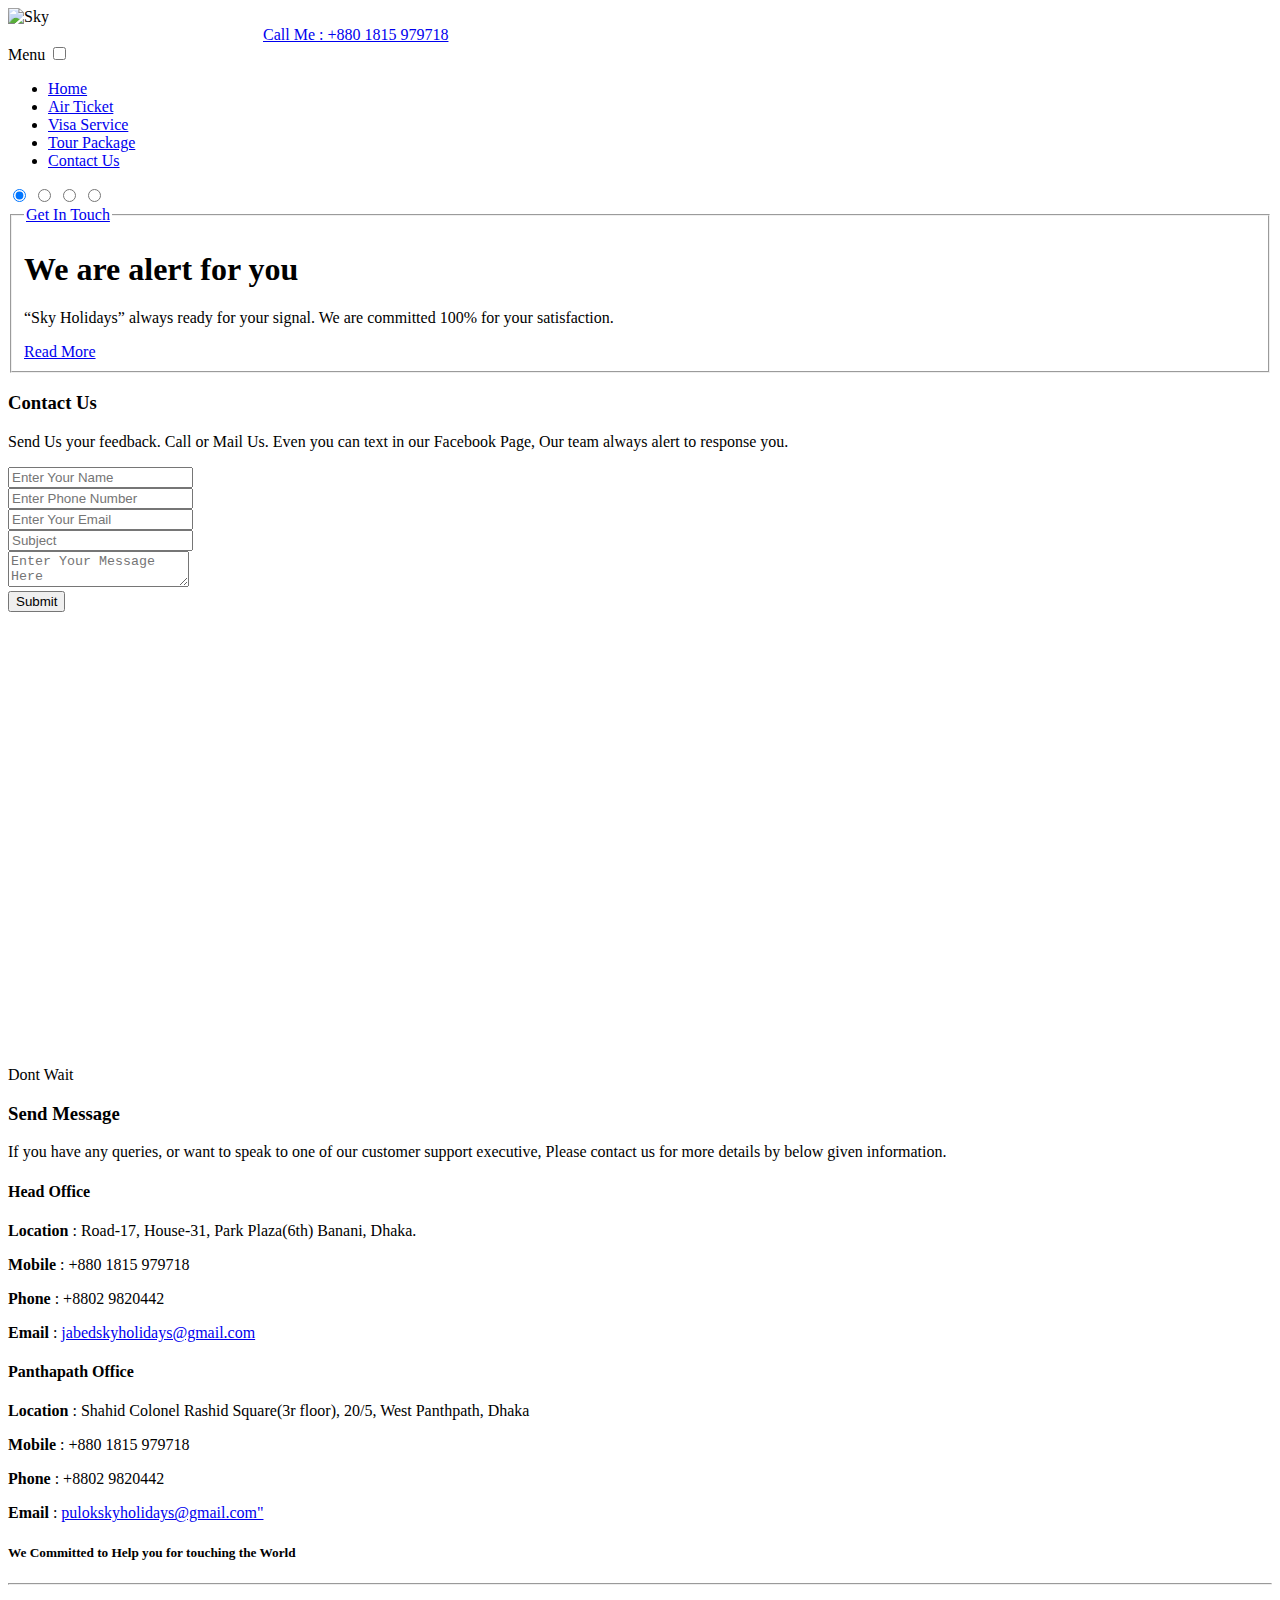
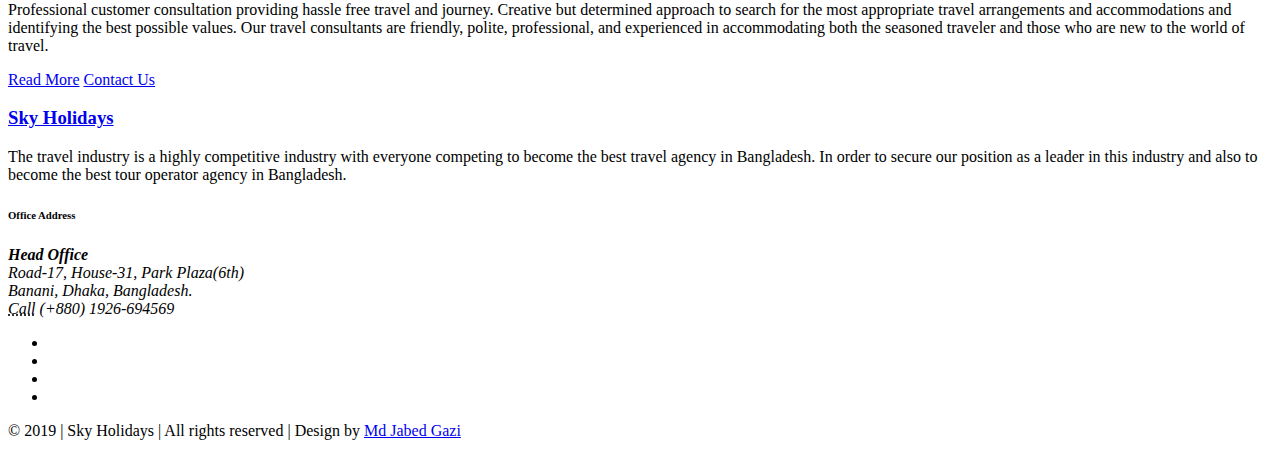
==== contact.html @ 0deb7c20 "Add files via upload" ====
<!DOCTYPE html>
<html lang="zxx">

<head>
	<title>Sky Holidays</title>
	<!-- Meta tag Keywords -->
	<meta name="viewport" content="width=device-width, initial-scale=1">
	<meta charset="UTF-8" />
	<meta name="keywords"
		content="Natural Responsive web template, Bootstrap Web Templates, Flat Web Templates, Android Compatible web template, Smartphone Compatible web template, free webdesigns for Nokia, Samsung, LG, SonyEricsson, Motorola web design" />
	<script>
		addEventListener("load", function () {
			setTimeout(hideURLbar, 0);
		}, false);

		function hideURLbar() {
			window.scrollTo(0, 1);
		}
	</script>
	<!--// Meta tag Keywords -->

	<!-- Custom-Files -->
	<link rel="stylesheet" href="css/bootstrap.css">
	<!-- Bootstrap-CSS -->
	<link rel="stylesheet" href="css/style.css" type="text/css" media="all" />
	<!-- Style-CSS -->
	<link href="css/font-awesome.min.css" rel="stylesheet">
	<!-- Font-Awesome-Icons-CSS -->
	<!-- //Custom-Files -->

	<!-- Web-Fonts -->
	<link
		href="//fonts.googleapis.com/css?family=Source+Sans+Pro:200,200i,300,300i,400,400i,600,600i,700,700i,900,900i&amp;subset=cyrillic,cyrillic-ext,greek,greek-ext,latin-ext,vietnamese"
		rel="stylesheet">
	<link href="//fonts.googleapis.com/css?family=Tangerine:400,700" rel="stylesheet">
	<!-- //Web-Fonts -->
</head>

<body>

<header class="header-area">

        <!-- ***** Top Header Area ***** -->
        <div class="top-header-area">
            <div class="container">
                <div class="row">
                    <div class="col-6">
                        <div class="top-header-content d-flex align-items-center justify-content-between">
                           <img src="images/Sky_LOGO_2.png" alt="Sky"></a>
                           
                        </div>
                    </div>
					
					<div class="col-6">
                        <div class="top-header-content d-flex align-items-center justify-content-between" style="margin-left: 255px;padding-right: -108px;">
                            <!-- Top Header Content -->
                            <div class="top-header-meta">
                                <a href="#" data-toggle="tooltip" data-placement="bottom" title="mdjabedgazi786@gmail.com"><i class="fa fa-envelope-o" aria-hidden="true"></i> <span class="uporerline">Call Me : +880 1815 979718 </span></a>
								
                            </div>

                           
                        </div>
                    </div>
	
                </div>
            </div>
        </div>

    </header>

	<!-- home -->
	<div id="home">
		<!-- banner -->
		<div class="banner_w3lspvt">
			<!-- nav -->
			<div class="nav_w3ls pt-4 pb-3 text-center">
				<nav>
					<label for="drop" class="toggle">Menu</label>
					<input type="checkbox" id="drop" />
					<ul class="menu">
						<li><a href="index.html">Home</a></li>
						<li><a href="about.html">Air Ticket</a></li>
						<li><a href="#services">Visa Service</a></li>
						<li><a href="#gallery">Tour Package</a></li>
						<li><a href="contact.html">Contact Us</a></li>
					</ul>
				</nav>
			</div>
			<!-- //nav -->
			<!-- banner slider -->
			<div id="homepage-slider" class="st-slider">
				<input type="radio" class="cs_anchor radio" name="slider" id="play1" checked="" />
				<input type="radio" class="cs_anchor radio" name="slider" id="slide1" />
				<input type="radio" class="cs_anchor radio" name="slider" id="slide2" />
				<input type="radio" class="cs_anchor radio" name="slider" id="slide3" />
				<div class="images">
					<div class="images-inner">
						<div class="image-slide">
							<div class="banner-w3ls-11">

							</div>
						</div>
						<div class="image-slide">
							<div class="banner-w3ls-22">

							</div>
						</div>
						<div class="image-slide">
							<div class="banner-w3ls-33">

							</div>
						</div>
					</div>
				</div>
				<div class="labels">
					<div class="fake-radio">
						<label for="slide1" class="radio-btn"></label>
						<label for="slide2" class="radio-btn"></label>
						<label for="slide3" class="radio-btn"></label>
					</div>
				</div>
				<!-- banner-text -->
				<div class="banner-text">
					<fieldset>
						<legend>
							<a href="index.html" class="logo">Get In Touch</a>
						</legend>
						<div class="banner-sub-txt">
							<h1 class="banner-txt">We are alert for you</h1>
							<p class="banner-txt1">“Sky Holidays” always ready for your signal. We are committed 100% for your satisfaction.</p>
							<a href="about.html" class="btn button-style mt-5">Read More</a>
						</div>
					</fieldset>
				</div>
				<!-- //banner-text -->
			</div>
			<!-- //banner slider -->
		</div>
		<!-- //banner -->
	</div>
	<!-- //home -->



	<!-- contact -->
	<section class="contact py-5" id="contact">
		<div class="container py-md-5">
			<h3 class="tittle text-center">Contact Us</h3>
			<p class="sub-tittle text-center mt-3 mb-sm-5 mb-4">Send Us your feedback. Call or Mail Us. Even you can text in our Facebook Page, Our team always alert to response you.</p>
			<div class="row mt-4">
				<div class="col-lg-8 mb-5">
					<form action="#" method="post">
						<div class="row main-w3layouts-sectns">
							<div class="col-md-6 w3-btm-spc form-text1">
								<input type="text" name="Name" placeholder="Enter Your Name" required="">
							</div>
							<div class="col-md-6 w3-btm-spc form-text2">
								<input type="text" name="Phone no" placeholder="Enter Phone Number" required="">
							</div>
						</div>
						<div class="row main-w3layouts-sectns">
							<div class="col-md-6 w3-btm-spc form-text1">
								<input type="email" name="email" placeholder="Enter Your Email" required="">
							</div>
							<div class="col-md-6 w3-btm-spc form-text2">
								<input type="text" name="subject" placeholder="Subject" required="">
							</div>
						</div>
						<div class="main-w3layouts-sectns ">
							<div class="w3-btm-spc form-text2 p-0">
								<textarea placeholder="Enter Your Message Here" name="message"></textarea>
							</div>
						</div>
						<button type="submit" class="btn mt-3">Submit</button>
					</form>
				</div>
				<div class="col-lg-4 mb-5">
					<iframe src="https://www.google.com/maps/embed?pb=!1m14!1m8!1m3!1d14602.848401114623!2d90.4049393!3d23.7932643!3m2!1i1024!2i768!4f13.1!3m3!1m2!1s0x0%3A0x61e88a7cd216673c!2sSky%20Holidays!5e0!3m2!1sen!2sbd!4v1571980603530!5m2!1sen!2sbd" width="600" height="450" frameborder="0" style="border:0;" allowfullscreen=""></iframe>
				</div>
			</div>
			<div class="row mt-4">
				<div class="col-lg-3 contact-left">
					<span>Dont Wait</span>
					<h3 class="heading mb-lg-5 mb-4">Send Message</h3>
				</div>
				<div class="col-lg-9 contact-text-bot">
					<p>If you have any queries, or want to speak to one of our customer support
						executive, Please contact us for more details by below given information.</p>
					<div class="row mt-4">
						<div class="contact-info col-md-6 pr-md-5">
							<h4 class="mb-3">Head Office</h4>
							<div class="footer-style-w3ls">
								<p><strong>Location</strong> : Road-17, House-31, Park Plaza(6th) Banani, Dhaka.
								</p>
							</div>
							<div class="footer-style-w3ls">
								<p><strong>Mobile</strong> : +880 1815 979718</p>
							</div>
							<div class="footer-style-w3ls">
								<p><strong>Phone</strong> : +8802 9820442</p>
							</div>
							<div class="footer-style-w3ls">
								<p><strong>Email</strong> : <a href="jabedskyholidays@gmail.com">jabedskyholidays@gmail.com</a></p>
							</div>
						</div>
						<div class="contact-info col-md-6 pr-md-5 mt-md-0 mt-4">
							<h4 class="mb-3">Panthapath Office</h4>
							<div class="footer-style-w3ls">
								<p><strong>Location</strong> : Shahid Colonel Rashid Square(3r floor), 20/5, West Panthpath, Dhaka</p>
							</div>
							<div class="footer-style-w3ls">
								<p><strong>Mobile</strong> : +880 1815 979718</p>
							</div>
							<div class="footer-style-w3ls">
								<p><strong>Phone</strong> : +8802 9820442</p>
							</div>
							<div class="footer-style-w3ls">
								<p><strong>Email</strong> : <a href="pulokskyholidays@gmail.com">pulokskyholidays@gmail.com"</a></p>
							</div>
						</div>
					</div>
				</div>
			</div>
		</div>
	</section>
	<!-- //contact -->

	<!-- middle section -->
	<div class="text py-5 text-center">
		<div class="container py-xl-5 py-lg-3">
			<div class="row py-4">
				<div class="col-md-12">
					<h5 class="text-wh text-capitalize font-weight-bold let mb-4">We Committed to Help you for touching the World</h5><hr/>
					<p>Professional customer consultation providing hassle free travel and journey. Creative but determined approach to search for the most appropriate travel arrangements and accommodations and identifying the best possible values. Our travel consultants are friendly, polite, professional, and experienced in accommodating both the seasoned traveler and those who are new to the world of travel. </p>
					<div class="text-center mt-sm-5 mt-4">
						<a href="about.html" class="mr-2 work btn">Read More</a>
						<a href="contact.html" class="work btn">Contact Us</a>
					</div>
				</div>
			</div>
		</div>
	</div>
	<!-- //middle section -->

	<!-- footer -->
	<footer class="footer-sec-w3layouts py-5 ">
		<div class="container py-xl-5 py-lg-3">
			<div class="row pb-3">
				<div class="col-xl-5 col-md-6 footer-left-info text-left">
					<div class="logo-footer">
						<h3>
							<a href="index.html">Sky Holidays</a>
						</h3>
					</div>
					<p class="mt-lg-5 mt-4 text-justify">The travel industry is a highly competitive industry with everyone competing to become the best travel agency in Bangladesh. In order to secure our position as a leader in this industry and also to become the best tour operator agency in Bangladesh.
					</p>
				</div>
				<div class="col-md-6 footer-right-info text-right offset-xl-1 mt-md-0 mt-5">
					<h6>Office Address</h6>
					<address class="ad-info mt-lg-5 mt-4">
						<strong>Head Office</strong>
						<br> Road-17, House-31, Park Plaza(6th)
						<br> Banani, Dhaka, Bangladesh.
						<br>
						<abbr title="Phone">Call</abbr> (+880) 1926-694569
					</address>
				</div>
			</div>
			<!-- social icons -->
			<div class="social-icons-footer social-w3pvt-footer border-top text-center pt-md-5 pt-4 mt-md-5 mt-4">
				<ul class="list-unstyled">
					<li>
						<a href="#">
							<span class="fa fa-facebook"></span>
						</a>
					</li>
					<li>
						<a href="#">
							<span class="fa fa-twitter"></span>
						</a>
					</li>
					<li>
						<a href="#">
							<span class="fa fa-dribbble"></span>
						</a>
					</li>
					<li>
						<a href="#">
							<span class="fa fa-instagram"></span>
						</a>
					</li>
				</ul>
			</div>
			<!-- //social icons -->
		</div>
	</footer>
	<!-- //footer -->
	<!-- copyright -->
	<div class="cpy-right text-center py-3">
		<p>© 2019 | Sky Holidays | All rights reserved | Design by
			<a href="https://www.facebook.com/blackboyxabed"> Md Jabed Gazi</a>
		</p>
	</div>
	<!-- //copyright -->
	<!-- move top icon -->
	<a href="#home" class="move-top text-center">
		<span class="fa fa-chevron-circle-up" aria-hidden="true"></span>
	</a>
	<!-- //move top icon -->


</body>

</html>
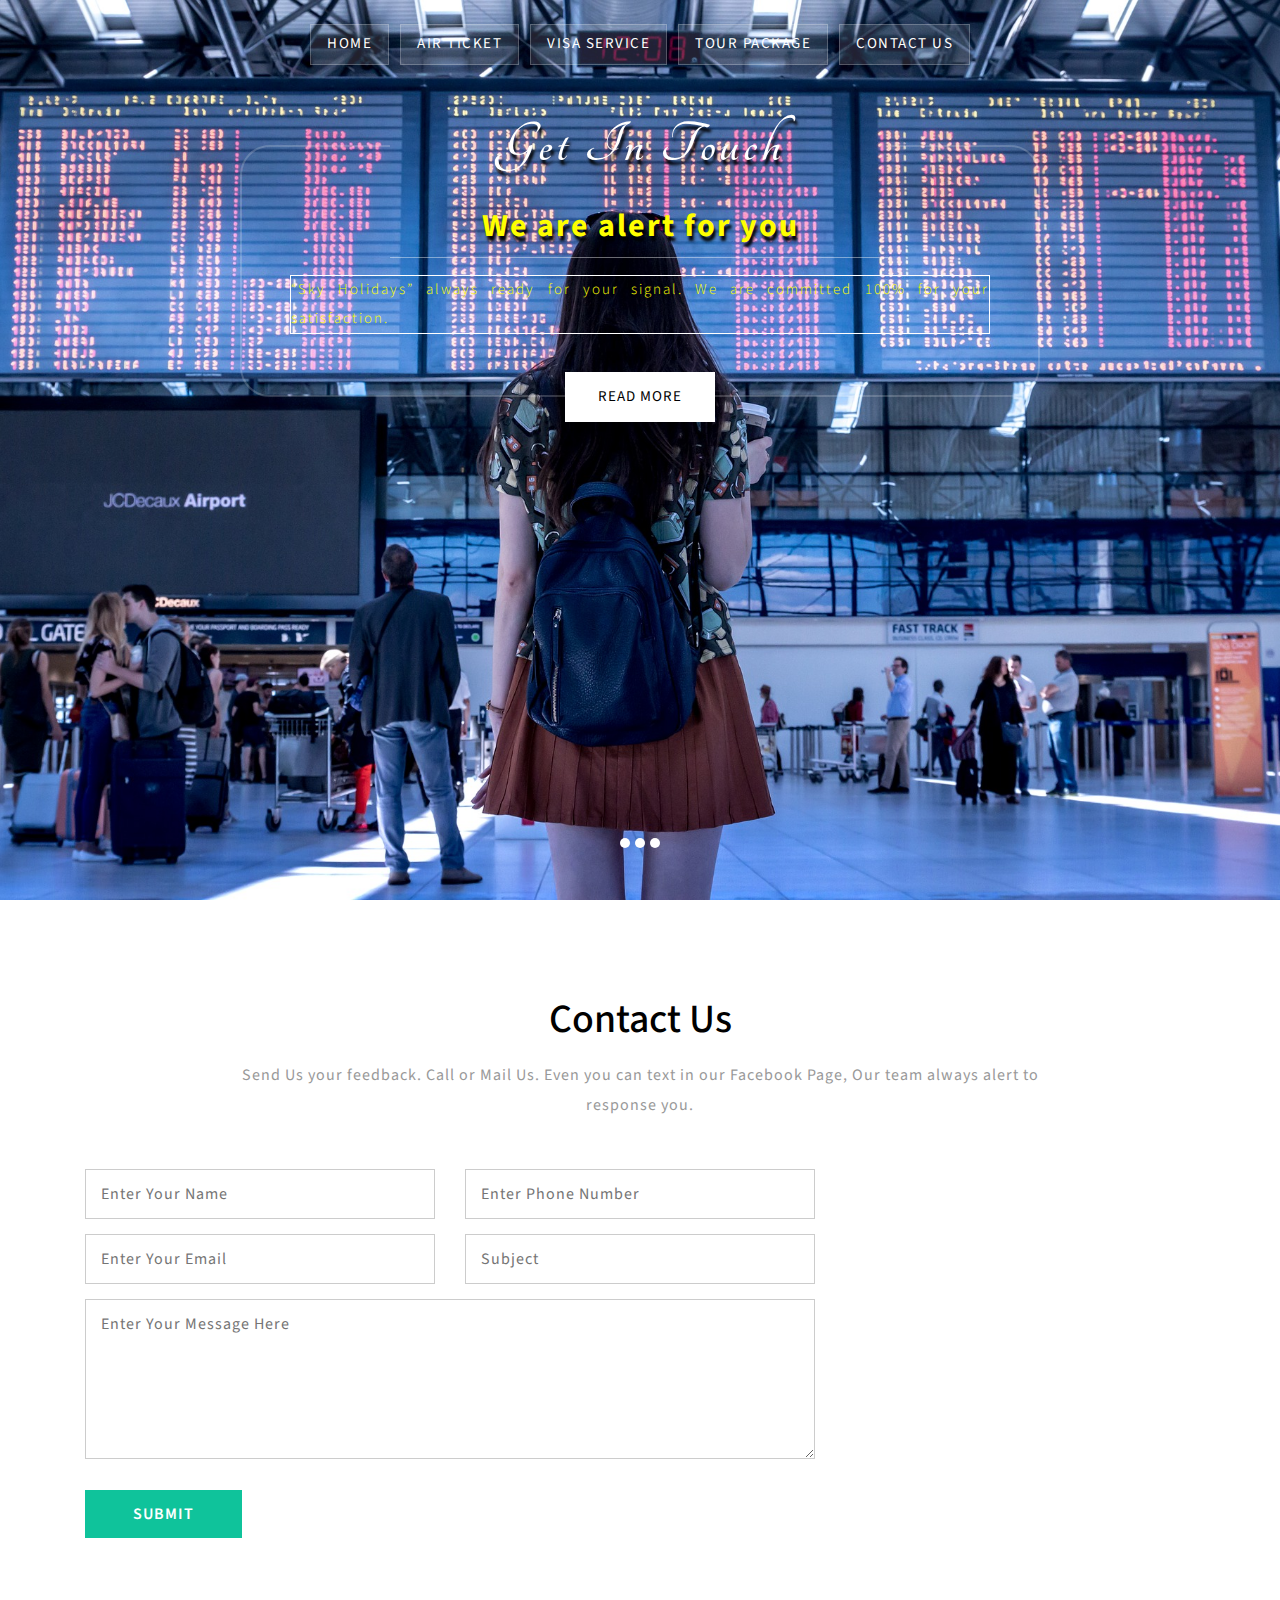
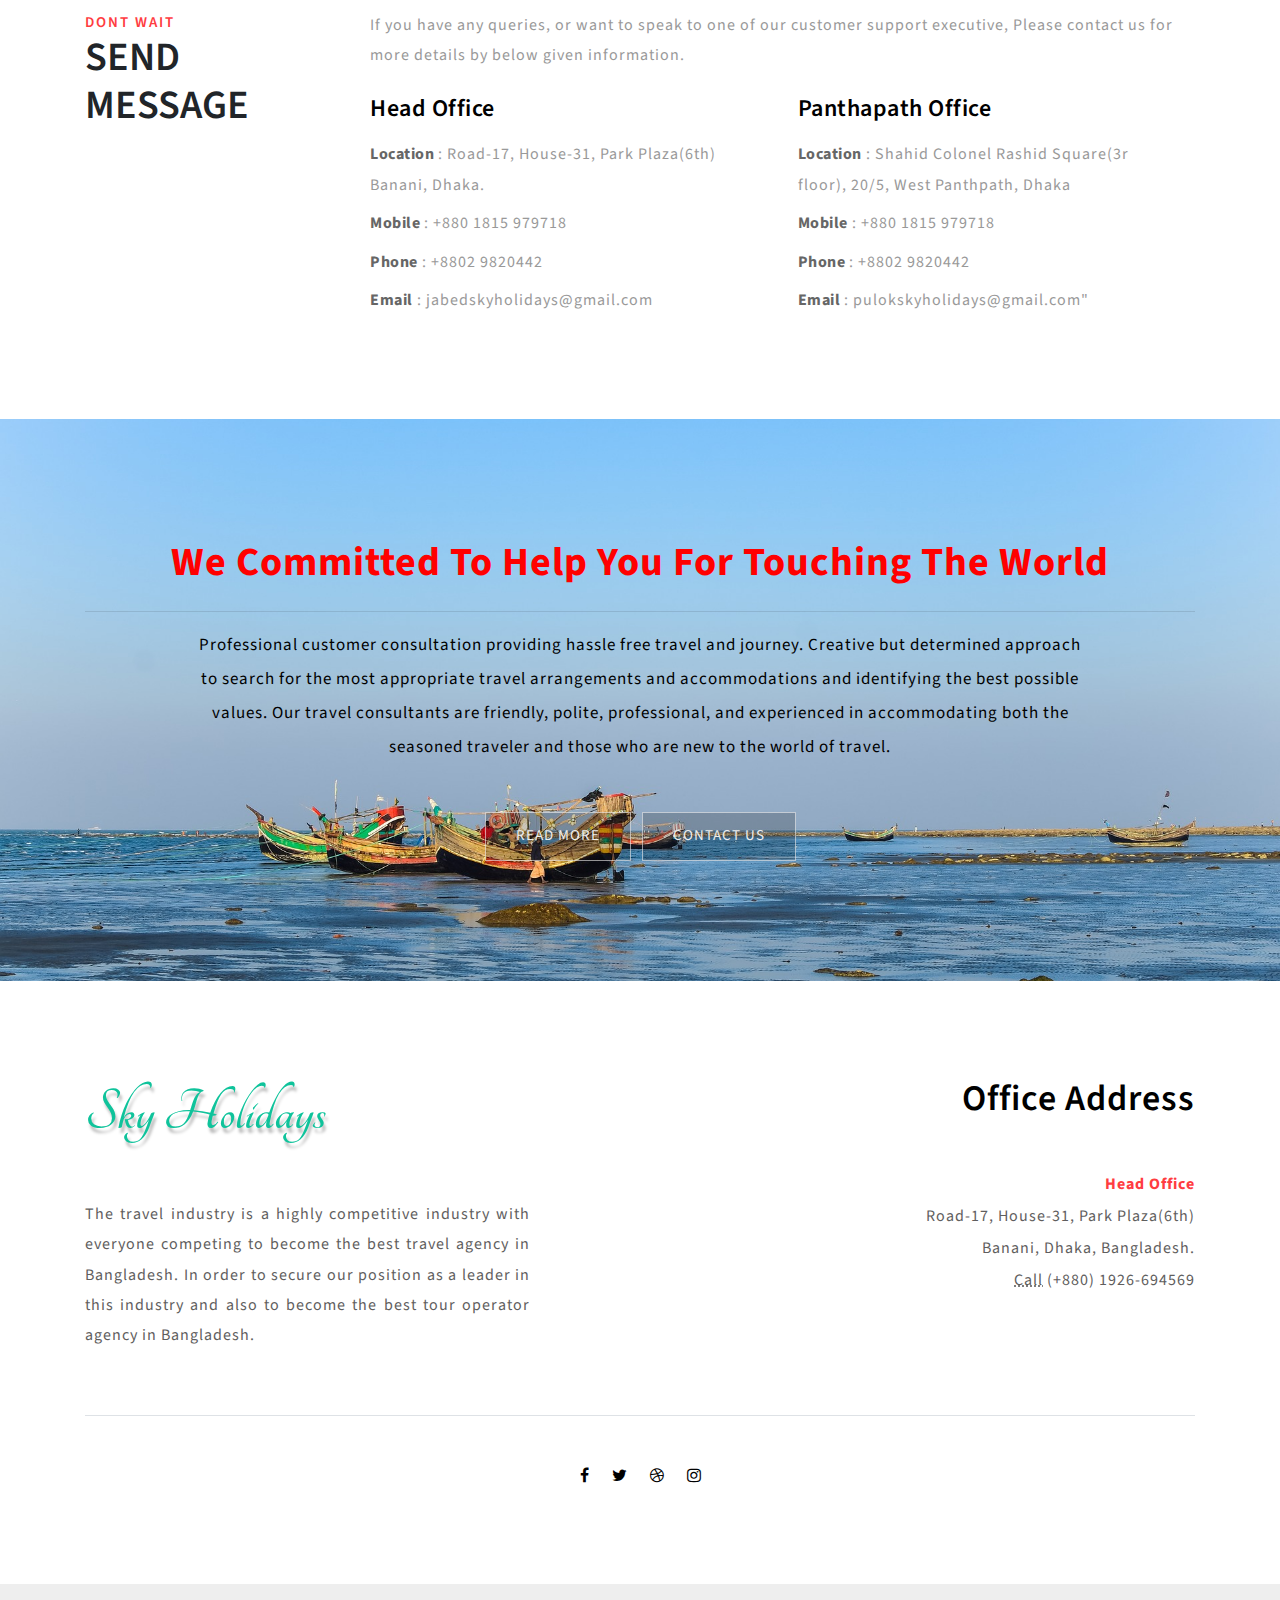
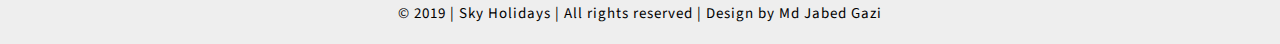
==== commit 785dae64: "Add files via upload" ====
--- a/contact.html
+++ b/contact.html
@@ -38,36 +38,7 @@
 
 <body>
 
-<header class="header-area">
-
-        <!-- ***** Top Header Area ***** -->
-        <div class="top-header-area">
-            <div class="container">
-                <div class="row">
-                    <div class="col-6">
-                        <div class="top-header-content d-flex align-items-center justify-content-between">
-                           <img src="images/Sky_LOGO_2.png" alt="Sky"></a>
-                           
-                        </div>
-                    </div>
-					
-					<div class="col-6">
-                        <div class="top-header-content d-flex align-items-center justify-content-between" style="margin-left: 255px;padding-right: -108px;">
-                            <!-- Top Header Content -->
-                            <div class="top-header-meta">
-                                <a href="#" data-toggle="tooltip" data-placement="bottom" title="mdjabedgazi786@gmail.com"><i class="fa fa-envelope-o" aria-hidden="true"></i> <span class="uporerline">Call Me : +880 1815 979718 </span></a>
-								
-                            </div>
-
-                           
-                        </div>
-                    </div>
-	
-                </div>
-            </div>
-        </div>
-
-    </header>
+
 
 	<!-- home -->
 	<div id="home">
--- a/css/style.css
+++ b/css/style.css
@@ -0,0 +1,1814 @@
+
+/* Reset Code */
+body {
+    padding: 0;
+    margin: 0;
+    background: #FFF;
+    font-family: 'Source Sans Pro', sans-serif;
+}
+
+body a,
+body button,
+.btn {
+    -webkit-transition: 0.5s all;
+    -moz-transition: 0.5s all;
+    -o-transition: 0.5s all;
+    -ms-transition: 0.5s all;
+    transition: 0.5s all;
+    text-decoration: none;
+	
+}
+
+body a:hover,
+body button:hover,
+.btn:hover {
+    opacity: .8;
+    text-decoration: none;
+    -webkit-transition: 0.5s all;
+    -moz-transition: 0.5s all;
+    -o-transition: 0.5s all;
+    -ms-transition: 0.5s all;
+    transition: 0.5s all;
+}
+
+html {
+    scroll-behavior: smooth;
+}
+
+body a:focus,
+a:hover {
+    text-decoration: none;
+}
+
+h1,
+h2,
+h3,
+h4,
+h5,
+h6 {
+    margin: 0;
+    padding: 0;
+}
+
+p {
+    margin: 0;
+    padding: 0;
+    font-size: 16px;
+    letter-spacing: 1px;
+    line-height: 1.9;
+    color: #999;
+    font-family: 'Source Sans Pro', sans-serif;
+}
+
+ul,
+ol {
+    margin: 0;
+    padding: 0;
+}
+
+a:focus,
+a:hover {
+    text-decoration: none;
+    outline: none
+}
+
+/* //Reset Code */
+
+/* colors code */
+.text-bl {
+    color: #343a40;
+}
+
+.text-wh {
+    color: red;
+	
+	
+}
+
+.text-li {
+    color: #f8f9fa;
+}
+
+.let {
+    letter-spacing: 1px;
+}
+
+.tm-clr {
+    color: #bd2130;
+}
+
+.bg-li {
+    background: #f3f3f3;
+}
+
+/* //colors code */
+
+/* bottom-to-top */
+a.move-top {
+    position: fixed;
+    bottom: 12px;
+    right: 2%;
+    background: #fff;
+    width: 35px;
+    height: 35px;
+    -webkit-border-radius: 50%;
+    -moz-border-radius: 50%;
+    -ms-border-radius: 50%;
+    -o-border-radius: 50%;
+    border-radius: 50%;
+}
+
+a.move-top span {
+    color: #000;
+    font-size: 30px;
+    line-height: 35px;
+}
+
+/* //bottom-to-top */
+
+/* navigation */
+/* CSS Document */
+.toggle-2,
+.toggle,
+[id^=drop] {
+    display: none;
+}
+
+/* Giving a background-color to the nav container. */
+nav {
+    margin: 0;
+    padding: 0;
+}
+
+/* Since we'll have the "ul li" "float:left"
+ * we need to add a clear after the container. */
+
+nav:after {
+    content: "";
+    display: table;
+    clear: both;
+}
+
+/* Removing padding, margin and "list-style" from the "ul",
+ * and adding "position:reltive" */
+nav ul {
+    padding: 0;
+    margin: 0;
+    list-style: none;
+    position: relative;
+}
+
+/* Positioning the navigation items inline */
+nav ul li {
+    margin: 0px;
+    display: inline-block;
+}
+
+/* Styling the links */
+nav a {
+    color: #fff;
+    font-size: 15px;
+    letter-spacing: 1.5px;
+    display: inline-block;
+    text-transform: uppercase;
+    border: 1px solid rgba(255, 255, 255, 0.23);
+    padding: 8px 16px;
+    margin: 0 4px;
+    background: rgba(255, 253, 253, 0.13);
+	font-weight: 400;
+}
+
+nav a:hover {
+    color: #fff;
+    opacity: .8;
+}
+
+nav ul li ul li a:hover {
+    color: #000;
+    background: #f8f9fa;
+    -webkit-transition: 0.5s all;
+    -moz-transition: 0.5s all;
+    -o-transition: 0.5s all;
+    -ms-transition: 0.5s all;
+    transition: 0.5s all;
+}
+
+/* Background color change on Hover */
+
+.menu li a.active {
+    opacity: .8;
+	
+}
+
+/* Hide Dropdowns by Default
+ * and giving it a position of absolute */
+nav ul ul {
+    display: none;
+    position: absolute;
+    top: 25px;
+    background: #333;
+    padding: 10px;
+    -webkit-border-radius: 4px;
+    -o-border-radius: 4px;
+    -ms-border-radius: 4px;
+    -moz-border-radius: 4px;
+    border-radius: 4px;
+    z-index: 9;
+    left: 46%;
+    /* has to be the same number as the "line-height" of "nav a" */
+}
+
+/* Display Dropdowns on Hover */
+nav ul li:hover>ul {
+    display: inherit;
+}
+
+/* Fisrt Tier Dropdown */
+nav ul ul li {
+    width: 170px;
+    float: none;
+    display: list-item;
+    position: relative;
+    -webkit-border-radius: 4px;
+    -o-border-radius: 4px;
+    -ms-border-radius: 4px;
+    -moz-border-radius: 4px;
+    border-radius: 4px;
+    -webkit-transition: 0.5s all;
+    -moz-transition: 0.5s all;
+    -o-transition: 0.5s all;
+    -ms-transition: 0.5s all;
+    transition: 0.5s all;
+}
+
+nav ul ul li:nth-child(4) {
+    margin-bottom: 5px;
+}
+
+nav ul ul li a {
+    color: #fff;
+    padding: 4px 10px;
+    display: block;
+    font-size: 12px;
+    margin: 0;
+    margin-bottom: 10px;
+}
+
+/* Second, Third and more Tiers	
+ * We move the 2nd and 3rd etc tier dropdowns to the left
+ * by the amount of the width of the first tier.
+*/
+nav ul ul ul li {
+    position: relative;
+    top: -60px;
+    /* has to be the same number as the "width" of "nav ul ul li" */
+    left: 170px;
+}
+
+
+/* Change ' +' in order to change the Dropdown symbol */
+li>a:only-child:after {
+    content: '';
+}
+
+/* Media Queries
+--------------------------------------------- */
+@media(max-width: 991px) {
+    nav a {
+        font-size: 14px;
+    }
+}
+
+@media all and (max-width : 736px) {
+    nav {
+        margin: 0;
+    }
+
+    /* Hide the navigation menu by default */
+    /* Also hide the  */
+    .toggle+a,
+    .menu {
+        display: none;
+    }
+
+    /* Stylinf the toggle lable */
+    .toggle {
+        display: block;
+        padding: 8px 14px;
+        font-size: 15px;
+        text-decoration: none;
+        border: none;
+        background-color: rgba(255, 253, 253, 0.13);
+        color: #fff;
+        letter-spacing: 1px;
+        cursor: pointer;
+        -webkit-transition: 0.5s all;
+        -moz-transition: 0.5s all;
+        -o-transition: 0.5s all;
+        -ms-transition: 0.5s all;
+        transition: 0.5s all;
+        max-width: 80px;
+        margin: 0 auto;
+        border: 1px solid rgba(255, 255, 255, 0.23);
+    }
+
+    .menu .toggle {
+        float: none;
+        text-align: center;
+        margin: auto;
+        max-width: 120px;
+        padding: 5px;
+        font-weight: normal;
+        font-size: 14px;
+        letter-spacing: 1px;
+        text-transform: uppercase;
+        font-weight: 700;
+    }
+
+    /* Display Dropdown when clicked on Parent Lable */
+    [id^=drop]:checked+ul {
+        display: block;
+        background: rgba(0, 0, 0, 0.85);
+        padding: 15px 0;
+        text-align: center;
+        width: 100%;
+    }
+
+    /* Change menu item's width to 100% */
+    nav ul li {
+        width: 100%;
+    }
+
+    nav ul ul .toggle,
+    nav ul ul a {
+        padding: 0 40px;
+    }
+
+    nav ul ul ul a {
+        padding: 0 80px;
+    }
+
+    nav a:hover,
+    nav ul ul ul a {
+        background-color: transparent;
+    }
+
+    nav ul li ul li .toggle,
+    nav ul ul a,
+    nav ul ul ul a {
+        padding: 14px 20px;
+        color: #FFF;
+        font-size: 17px;
+    }
+
+    /* 
+    nav ul li ul li .toggle,
+    nav ul ul a {
+        background-color: #212121;
+    } */
+
+    /* Hide Dropdowns by Default */
+    nav ul ul {
+        float: none;
+        position: static;
+        color: #fff;
+        /* has to be the same number as the "line-height" of "nav a" */
+    }
+
+    /* Hide menus on hover */
+    nav ul ul li:hover>ul,
+    nav ul li:hover>ul {
+        display: none;
+    }
+
+    /* Fisrt Tier Dropdown */
+    nav ul ul li {
+        display: block;
+        width: 100%;
+        padding: 0;
+    }
+
+    nav ul ul ul li {
+        position: static;
+        /* has to be the same number as the "width" of "nav ul ul li" */
+    }
+
+    nav a {
+        color: #fff;
+        font-size: 14px;
+        padding: 0;
+        background: none;
+        border: none;
+        margin: 8px 0;
+        letter-spacing: 1px;
+    }
+
+    nav ul ul li a {
+        color: #000;
+    }
+
+    nav ul ul li a {
+        font-size: 13px;
+        text-align: center;
+    }
+}
+
+/* //navigation */
+
+/* banner */
+.banner_w3lspvt {
+    position: relative;
+    z-index: 1;
+}
+
+.nav_w3ls {
+    position: absolute;
+    left: 0;
+    right: 0;
+    z-index: 99;
+	
+}
+
+/* banner-text */
+.banner-text {
+    text-align: center;
+    padding: 11vw 0 14vw;
+    max-width: 800px;
+    margin: -40px auto;
+    position: absolute;
+    top: 0;
+    left: 0;
+    right: 0;
+}
+
+fieldset {
+    padding: 1em;
+    border: 2px solid rgba(255, 255, 255, 0.19);
+    -webkit-border-radius: 30px;
+    -moz-border-radius: 30px;
+    -ms-border-radius: 30px;
+    -o-border-radius: 30px;
+    border-radius: 30px;
+    position: relative;
+}
+
+legend {
+    max-width: 500px;
+    margin: 0 auto;
+}
+
+a.logo {
+    color: #fff;
+    letter-spacing: 4px;
+    font-size: 2.5em;
+    text-shadow: 2px 5px 3px rgba(0, 0, 0, 1);
+    font-family: 'Tangerine', cursive;
+    font-weight: bold;
+}
+
+a.logo:hover {
+	color: blue;
+	letter-spacing:6px;
+}
+
+
+.banner-text h1.banner-txt {
+    color: yellow;
+    font-weight: bold;
+    letter-spacing: 2px;
+    font-size: 2em;
+    //text-transform: uppercase;
+    position: relative;
+	text-shadow: 2px 5px 3px rgba(0, 0, 0, 1);
+}
+
+.banner-text h1.banner-txt:after {
+    position: absolute;
+    background: rgba(255, 255, 255, 0.42);
+    content: "";
+    width: 500px;
+    height: 1px;
+    bottom: -13px;
+    left: 0;
+    right: 0;
+    margin: 0 auto;
+}
+
+.banner-text p.banner-txt1 {
+    color: yellow;
+    //text-transform: uppercase;
+    font-size: 15px;
+    letter-spacing: 2px;
+    font-weight: 300;
+    margin: 2em auto 3em;
+    max-width: 700px;
+	border:1px solid #fff;
+	text-align:justify;
+}
+
+a.button-style {
+    padding: 13px 26px;
+    color: #000;
+    letter-spacing: 1px;
+    border-radius: 0px;
+    -webkit-border-radius: 0px;
+    -o-border-radius: 0px;
+    -ms-border-radius: 0px;
+    -moz-border-radius: 0px;
+    border: 1px solid #fff;
+    font-size: 15px;
+    background: #fff;
+    text-transform: uppercase;
+    position: absolute;
+    bottom: -27px;
+    left: 0;
+    right: 0;
+    margin: 0 auto;
+    text-align: center;
+    display: inline-block;
+    max-width: 150px;
+}
+
+/* banner slider */
+.radio {
+    display: none;
+}
+
+.images {
+    overflow: hidden;
+    top: 0;
+    bottom: 0;
+    left: 0;
+    right: 0;
+    width: 100%;
+}
+
+.images-inner {
+    width: 500%;
+    transition: all 800ms cubic-bezier(0.770, 0.000, 0.175, 1.000);
+    transition-timing-function: cubic-bezier(0.770, 0.000, 0.175, 1.000);
+}
+
+.image-slide {
+    width: 20%;
+    float: left;
+}
+
+.image-slide,
+.fake-radio,
+.radio-btn {
+    transition: all 0.5s ease-out;
+}
+
+.fake-radio {
+    text-align: center;
+    position: absolute;
+    bottom: 5%;
+    left: 0;
+    right: 0;
+    z-index: 9;
+}
+
+/* Move slides overflowed container */
+#slide1:checked~.images .images-inner {
+    margin-left: 0;
+}
+
+#slide2:checked~.images .images-inner {
+    margin-left: -100%;
+}
+
+#slide3:checked~.images .images-inner {
+    margin-left: -200%;
+}
+
+/* Color of bullets */
+#slide1:checked~div .fake-radio .radio-btn:nth-child(1),
+#slide2:checked~div .fake-radio .radio-btn:nth-child(2),
+#slide3:checked~div .fake-radio .radio-btn:nth-child(3) {
+    background: #ff3c41;
+}
+
+.radio-btn {
+    width: 10px;
+    height: 10px;
+    -webkit-border-radius: 5px;
+    -o-border-radius: 5px;
+    -ms-border-radius: 5px;
+    -moz-border-radius: 5px;
+    border-radius: 5px;
+    background: #fff;
+    display: inline-block !important;
+    margin: 0 1px;
+    cursor: pointer;
+}
+
+/* Color of bullets - END */
+
+/* Text of slides */
+#slide1:checked~.labels .label:nth-child(1),
+#slide2:checked~.labels .label:nth-child(2),
+#slide3:checked~.labels .label:nth-child(3) {
+    opacity: 1;
+}
+
+.label {
+    opacity: 0;
+    position: absolute;
+}
+
+/* Text of slides - END */
+
+/* Calculate AUTOPLAY for BULLETS */
+@keyframes bullet {
+
+    0%,
+    33.32333333333334% {
+        background: red;
+    }
+
+    33.333333333333336%,
+    100% {
+        background: gray;
+    }
+}
+
+#play1:checked~div .fake-radio .radio-btn:nth-child(1) {
+    animation: bullet 12300ms infinite -1000ms;
+}
+
+#play1:checked~div .fake-radio .radio-btn:nth-child(2) {
+    animation: bullet 12300ms infinite 3100ms;
+}
+
+#play1:checked~div .fake-radio .radio-btn:nth-child(3) {
+    animation: bullet 12300ms infinite 7200ms;
+}
+
+/* Calculate AUTOPLAY for BULLETS - END */
+
+/* Calculate AUTOPLAY for SLIDES */
+@keyframes slide {
+
+    0%,
+    25.203252032520325% {
+        margin-left: 0;
+    }
+
+    33.333333333333336%,
+    58.53658536585366% {
+        margin-left: -100%;
+    }
+
+    66.66666666666667%,
+    91.869918699187% {
+        margin-left: -200%;
+    }
+}
+
+.st-slider>#play1:checked~.images .images-inner {
+    animation: slide 12300ms infinite;
+}
+
+/* Calculate AUTOPLAY for SLIDES - END */
+/* //banner slider */
+
+/* background images for banner */
+.banner-w3ls-1 {
+    background: url(../images/JB0.jpg) no-repeat top;
+    background-size: cover;
+    -webkit-background-size: cover;
+    -moz-background-size: cover;
+    -o-background-size: cover;
+    -ms-background-size: cover;
+    min-height: 900px;
+}
+
+.banner-w3ls-11 {
+    background: url(../images/cntct1.jpg) no-repeat top;
+    background-size: cover;
+    -webkit-background-size: cover;
+    -moz-background-size: cover;
+    -o-background-size: cover;
+    -ms-background-size: cover;
+    min-height: 900px;
+}
+
+
+
+
+
+
+.banner-w3ls-2 {
+    background: url(../images/sndrbn.jpg) no-repeat center;
+    background-size: cover;
+    -webkit-background-size: cover;
+    -moz-background-size: cover;
+    -o-background-size: cover;
+    -ms-background-size: cover;
+    min-height: 900px;
+}
+
+.banner-w3ls-22 {
+    background: url(../images/cntctn2.jpg) no-repeat center;
+    background-size: cover;
+    -webkit-background-size: cover;
+    -moz-background-size: cover;
+    -o-background-size: cover;
+    -ms-background-size: cover;
+    min-height: 900px;
+}
+
+
+
+
+
+.banner-w3ls-3 {
+    background: url(../images/train-2947086_1920.jpg) no-repeat center;
+    background-size: cover;
+    -webkit-background-size: cover;
+    -moz-background-size: cover;
+    -o-background-size: cover;
+    -ms-background-size: cover;
+    min-height: 900px;
+}
+
+
+
+.banner-w3ls-33 {
+    background: url(../images/ship-105596_1920.jpg) no-repeat center;
+    background-size: cover;
+    -webkit-background-size: cover;
+    -moz-background-size: cover;
+    -o-background-size: cover;
+    -ms-background-size: cover;
+    min-height: 900px;
+}
+
+
+
+
+
+/* //background images for banner */
+/* //banner text */
+
+/* about */
+.about-right {
+    padding: 3.5em 5em 3em;
+}
+
+.about h3 {
+    font-size: 34px;
+	color:#fff;
+	
+    background: rgba(111, 158, 190, 1);
+    text-align: center;
+}
+
+.about-right p {
+    color: #6b6a6a;
+    font-size: 16px;
+	text-align:justify;
+}
+
+a.button-style-3 {
+    border: 1px solid rgba(51, 51, 51, 0.3);
+    -webkit-border-radius: 0px;
+    -o-border-radius: 0px;
+    -ms-border-radius: 0px;
+    -moz-border-radius: 0px;
+    border-radius: 0px;
+    padding: 13px 22px;
+    color: #333;
+    font-size: 14px;
+    letter-spacing: 1px;
+    font-weight: 600;
+    margin-top: 3em;
+    text-transform: uppercase;
+}
+
+/* //about */
+
+/* services */
+h3.tittle {
+    color: #000;
+    font-size: 40px;
+}
+
+p.sub-tittle {
+    max-width: 800px;
+    margin: 0 auto;
+    font-size: 16px;
+}
+
+.ser-w3ls-wthree {
+    margin-bottom: 0px;
+    transition: all 1s;
+    -moz-transition: all 1s;
+    -webkit-transition: all 1s;
+    -o-transition: all 1s;
+    padding: 3em 3em;
+    border: 1px solid rgba(171, 161, 161, 0.25);
+    border-top: 0;
+}
+
+.icon {
+    width: 60px;
+    height: 60px;
+    text-align: center;
+    border: 1px solid #bdbdbd;
+    -webkit-border-radius: 50%;
+    -moz-border-radius: 50%;
+    -ms-border-radius: 50%;
+    -o-border-radius: 50%;
+    border-radius: 50%;
+    margin: 0 auto;
+}
+
+.icon span {
+    color: #0fc39b;
+    line-height: 60px;
+    font-size: 28px;
+}
+
+.service-content {
+    margin-top: 1.5em;
+}
+
+.service-content h5 {
+    font-size: 26px;
+    color: #333;
+    margin-bottom: 16px;
+}
+
+.ser-w3ls-wthree {
+    padding: 3em 3em;
+    border: 1px solid rgba(0, 0, 0, 0.12);
+    border-top: 0;
+    border-right: 0;
+}
+
+.ser-w3ls-wthree:nth-child(1) {
+    border-left: 0;
+}
+
+/* //services */
+
+/* gallery */
+.gal-img img {
+    -webkit-transition: 0.5s all;
+    -moz-transition: 0.5s all;
+    -o-transition: 0.5s all;
+    -ms-transition: 0.5s all;
+    transition: 0.5s all;
+    padding: 10px;
+}
+
+.gal-img:hover.gal-img img {
+    -webkit-box-shadow: 0 20px 40px -10px rgba(0, 0, 0, .3);
+    -moz-box-shadow: 0 20px 40px -10px rgba(0, 0, 0, .3);
+    box-shadow: 0 20px 40px -10px rgba(0, 0, 0, .3);
+}
+
+/* popup */
+.pop-overlay {
+    position: fixed;
+    top: 0px;
+    bottom: 0;
+    left: 0;
+    right: 0;
+    background: rgba(0, 0, 0, 0.7);
+    transition: opacity 0ms;
+    visibility: hidden;
+    opacity: 0;
+    z-index: 999;
+}
+
+.pop-overlay:target {
+    visibility: visible;
+    opacity: 1;
+}
+
+.popup {
+    background: #fff;
+    -webkit-border-radius: 4px;
+    -o-border-radius: 4px;
+    -ms-border-radius: 4px;
+    -moz-border-radius: 4px;
+    border-radius: 4px;
+    max-width: 550px;
+    position: relative;
+    margin: 8em auto;
+    padding: 3em 2em 2em;
+}
+
+.popup .close {
+    position: absolute;
+    top: 5px;
+    right: 15px;
+    transition: all 200ms;
+    font-size: 30px;
+    font-weight: bold;
+    text-decoration: none;
+    color: #000;
+}
+
+.popup .close:hover {
+    color: #e82034;
+}
+
+.popup p {
+    color: #252323;
+    text-align: center;
+}
+
+/* //popup */
+/* //gallery */
+
+/* middle section */
+.text {
+    background: #39cc9c;
+    background: url(../images/bg2.jpg) no-repeat center;
+    background-size: cover;
+    -webkit-background-size: cover;
+    -o-background-size: cover;
+    -moz-background-size: cover;
+    -ms-background-size: cover;
+}
+
+.text h5 {
+    font-size: 40px;
+}
+
+.text p {
+    color: black;
+    max-width: 900px;
+    margin: 0 auto;
+    line-height: 2;
+	font-size:17px;
+	text-align: center;
+}
+
+a.work {
+    padding: 12px 30px;
+    background: rgba(19, 18, 18, 0.2);
+    color: #eee;
+    font-size: 15px;
+    letter-spacing: 1px;
+    border: 1px solid rgba(255, 253, 253, 0.56);
+    -webkit-border-radius: 0px;
+    -o-border-radius: 0px;
+    -ms-border-radius: 0px;
+    -moz-border-radius: 0px;
+    border-radius: 0px;
+    text-transform: uppercase;
+}
+
+/* //middle section */
+
+/* testimonials */
+.test-info p {
+    background: #fff;
+    padding: 3em;
+    font-size: 14px;
+    -webkit-border-radius: 4px;
+    -moz-border-radius: 4px;
+    -ms-border-radius: 4px;
+    -o-border-radius: 4px;
+    border-radius: 4px;
+    position: relative;
+    margin-bottom: 2em;
+}
+
+.test-info p span {
+    font-size: 22px;
+    color: #cac6c6;
+}
+
+.test-img img {
+    border-radius: 50%;
+    -webkit-border-radius: 50%;
+    -o-border-radius: 50%;
+    -ms-border-radius: 50%;
+    -moz-border-radius: 50%;
+    width: 50%;
+}
+
+.test-info h3 {
+    font-size: 17px;
+    color: #000;
+    font-weight: 600;
+}
+
+ul.w3layouts-icons li {
+    display: inline-block;
+}
+
+ul.w3layouts-icons li a span {
+    color: #ff3c41;
+    font-size: 12px;
+    margin: 0 1px;
+}
+
+/* //testimonials */
+
+/* footer */
+/* logo footer */
+.logo-footer a {
+    color: #0fc39b;
+    letter-spacing: 0px;
+    font-size: 2.5em;
+    text-shadow: 2px 5px 3px rgba(0, 0, 0, 0.27);
+    font-family: 'Tangerine', cursive;
+    font-weight: 600;
+}
+
+/* //logo footer */
+.footer-left-info p {
+    color: #5f5e5e;
+}
+
+address.ad-info {
+    color: #5f5e5e;
+    line-height: 2em;
+    letter-spacing: 1px;
+    font-size: 16px;
+}
+
+address.ad-info strong {
+    color: #ff3c41;
+    letter-spacing: 1px;
+}
+
+.footer-right-info h6 {
+    font-size: 36px;
+    color: #000;
+    font-weight: 600;
+    letter-spacing: 1px;
+}
+
+/* social icons */
+.social-icons-footer ul li {
+    display: inline-block;
+}
+
+.social-icons-footer ul li a span {
+    color: #000;
+    margin: 0 10px;
+    font-size: 16px;
+}
+
+/* //social icons */
+
+/* //footer */
+/* copyright */
+.cpy-right {
+    background: #eee;
+}
+
+.cpy-right p {
+    font-size: 15px;
+    color: #000;
+}
+
+.cpy-right p a {
+    color: #000;
+}
+
+/* //copyright */
+
+/* banner inner */
+.banner_w3lspvt-2 {
+    background: url(../images/1.jpg) no-repeat center;
+    -webkit-background-size: cover;
+    -moz-background-size: cover;
+    -o-background-size: cover;
+    -ms-background-size: cover;
+    background-size: cover;
+}
+
+.banner-inner {
+    padding: 4vw 0;
+}
+
+a.logo-2 {
+    color: #fff;
+    letter-spacing: 4px;
+    font-size: 3em;
+    text-shadow: 2px 5px 3px rgba(0, 0, 0, 0.27);
+    font-family: 'Tangerine', cursive;
+    font-weight: bold;
+}
+
+/* about */
+.about-left-inner h3 {
+    text-transform: capitalize;
+    line-height: 36px;
+    font-size: 25px;
+    font-weight: 600;
+    letter-spacing: 1px;
+}
+
+.about-left-inner h5 {
+    font-size: 18px;
+    letter-spacing: 1px;
+    font-family: initial;
+    font-style: italic;
+    margin-top: 15px;
+    line-height: 28px;
+}
+
+.about-right-inner img {
+    padding: 3em 4em;
+}
+
+/* //about */
+
+/* team */
+/*********************** Demo - 13 *******************/
+.box13 {
+    position: relative;
+    transition: all .2s ease-out 0s;
+    text-align: center;
+}
+
+.box13 .box-content,
+.box13:after {
+    position: absolute;
+    left: 20px;
+    right: 20px
+}
+
+.box13:after {
+    content: "";
+    display: block;
+    background: #000;
+    top: 20px;
+    bottom: 20px;
+    opacity: 0;
+    transform: rotate3d(-1, 1, 0, 100deg);
+    transition: all .4s ease-in-out 0s
+}
+
+.box13:hover:after {
+    opacity: .9;
+    transform: rotate3d(0, 0, 0, 0deg)
+}
+
+.box13 img {
+    width: 100%;
+    height: auto
+}
+
+.box13 .box-content {
+    top: 45%;
+    opacity: 0;
+    z-index: 1;
+    -webkit-transform: translate(10%, -30%);
+    transform: translate(10%, -30%);
+    transition: all .2s ease-out 0s
+}
+
+.box13:hover .box-content {
+    opacity: 1;
+    transform: translate(0, -50%);
+    transition-delay: .2s
+}
+
+.box13 .title {
+    display: block;
+    font-size: 22px;
+    color: #fff;
+    margin: 0 0 8px;
+    text-transform: uppercase;
+    font-weight: 600;
+}
+
+.box13 .post {
+    display: block;
+    font-size: 13px;
+    color: #fff;
+    margin-bottom: 20px;
+    text-transform: capitalize;
+    letter-spacing: 1px;
+}
+
+.box13 .social {
+    padding: 0;
+    margin: 0;
+    list-style: none
+}
+
+.box13 .social li {
+    display: inline-block
+}
+
+.box13 .social li a {
+    display: block;
+    width: 35px;
+    height: 35px;
+    background: #0fc39b;
+    -webkit-border-radius: 50%;
+    -moz-border-radius: 50%;
+    -ms-border-radius: 50%;
+    -o-border-radius: 50%;
+    border-radius: 50%;
+    margin-right: 5px;
+    transition: all .4s ease-in-out 0s
+}
+
+.box13 .social li a span {
+    font-size: 15px;
+    color: #fff;
+    line-height: 35px;
+}
+
+.box14 .icon li,
+.box14 .post {
+    display: inline-block
+}
+
+@media only screen and (max-width:990px) {
+    .box13 {
+        margin-bottom: 30px
+    }
+}
+
+/* //team */
+
+/* contact */
+.contact-left span {
+    text-transform: uppercase;
+    font-weight: 600;
+    letter-spacing: 2px;
+    color: #ff3c41;
+    font-size: 15px;
+}
+
+h3.heading {
+    font-size: 40px;
+    font-weight: 600;
+    text-transform: uppercase;
+}
+
+.contact-info h4 {
+    color: #000;
+    letter-spacing: .5px;
+    font-size: 24px;
+    font-weight: 600;
+}
+
+.footer-style-w3ls p strong {
+    color: #666;
+    letter-spacing: .5px;
+}
+
+.footer-style-w3ls p a {
+    color: #999;
+}
+
+.footer-style-w3ls p {
+    margin: 8px 0;
+}
+
+.contact input[type="text"],
+.contact input[type="email"],
+.contact select,
+.contact textarea {
+    display: block;
+    width: 100%;
+    margin-bottom: 15px;
+    padding: 12px 15px;
+    outline: none;
+    font-size: 16px;
+    font-weight: 400;
+    color: #777;
+    background-color: transparent;
+    text-transform: capitalize;
+    background-image: none;
+    letter-spacing: 1px;
+    -webkit-appearance: none;
+    transition: .3s ease-in-out;
+    border: 1px solid #ccc;
+}
+
+.contact textarea {
+    min-height: 160px;
+}
+
+.contact button {
+    background: #0fc39b;
+    font-size: 16px;
+    display: inline-block;
+    color: #fff;
+    padding: 12px 48px;
+    border: none;
+    letter-spacing: 1px;
+    -webkit-border-radius: 0px;
+    -moz-border-radius: 0px;
+    -ms-border-radius: 0px;
+    -o-border-radius: 0px;
+    border-radius: 0px;
+    font-weight: 600;
+    text-transform: uppercase;
+}
+
+.contact iframe {
+    border: none;
+    outline: none;
+    height: 310px;
+    width: 100%;
+    border: 5px solid #eee;
+    padding: 3px;
+}
+
+.phone-icon {
+    text-align: center;
+}
+
+/* //contact */
+
+/* responsive */
+@media(max-width: 1680px) {
+
+    .banner-w3ls-1,
+    .banner-w3ls-2,
+    .banner-w3ls-3 {
+        min-height: 800px;
+    }
+}
+
+@media(max-width: 1440px) {
+    .about-right {
+        padding: 2em 4em 2.2em;
+    }
+
+    .banner-w3ls-1,
+    .banner-w3ls-2,
+    .banner-w3ls-3 {
+        min-height: 760px;
+    }
+
+    .popup {
+        margin: 2em auto;
+    }
+}
+
+@media(max-width: 1366px) {
+    .about h3 {
+        font-size: 32px;
+    }
+
+    .about-right {
+        padding: 1.4em 3em 2em;
+    }
+}
+
+@media(max-width: 1280px) {
+
+    .banner-w3ls-1,
+    .banner-w3ls-2,
+    .banner-w3ls-3 {
+        min-height: 712px;
+    }
+
+    .about-right p {
+        font-size: 15px;
+    }
+
+    a.button-style-3 {
+        padding: 12px 20px;
+        font-size: 13px;
+        margin-top: 2.5em;
+    }
+
+    .logo-footer a {
+        font-size: 2.2em;
+    }
+}
+
+@media(max-width: 1080px) {
+    nav a {
+        font-size: 14px;
+    }
+
+    .banner-text h1.banner-txt {
+        font-size: 1.8em;
+    }
+
+    .banner-text p.banner-txt1 {
+        font-size: 1em;
+    }
+
+    a.button-style {
+        padding: 11px 26px;
+        font-size: 14px;
+        bottom: -23px;
+        max-width: 134px;
+    }
+
+    .banner-w3ls-1,
+    .banner-w3ls-2,
+    .banner-w3ls-3 {
+        min-height: 650px;
+    }
+
+    .about-right {
+        padding: 3em 4em;
+    }
+
+    .ser-w3ls-wthree {
+        padding: 3em 2em;
+    }
+
+    .text h5 {
+        font-size: 36px;
+		margin-top:-100px;
+    }
+
+    a.work {
+        font-size: 14px;
+    }
+
+    a.logo-2 {
+        font-size: 2.5em;
+    }
+
+    .about-right-inner img {
+        padding: 3em 2em;
+    }
+
+    .about-right-inner img {
+        padding: 0;
+    }
+
+    a.logo-2 {
+        font-size: 2em;
+    }
+}
+
+@media(max-width: 991px) {
+    a.logo {
+        font-size: 4em;
+    }
+
+    .banner-w3ls-1,
+    .banner-w3ls-2,
+    .banner-w3ls-3 {
+        min-height: 600px;
+    }
+
+    .ser-w3ls-wthree {
+        padding: 2em 1em;
+    }
+
+    .service-content h5 {
+        font-size: 24px;
+    }
+
+    p {
+        font-size: 15px;
+    }
+
+    .icon span {
+        font-size: 24px;
+    }
+
+    .text h5 {
+        font-size: 32px;
+    }
+
+    .logo-footer a {
+        font-size: 2em;
+    }
+
+    .footer-right-info h6 {
+        font-size: 30px;
+    }
+
+    h3.heading {
+        font-size: 36px;
+    }
+}
+
+@media(max-width: 900px) {
+    h3.tittle {
+        font-size: 38px;
+    }
+
+    p.sub-tittle {
+        font-size: 15px;
+    }
+
+    .contact input[type="text"],
+    .contact input[type="email"],
+    .contact select,
+    .contact textarea {
+        font-size: 15px;
+    }
+}
+
+@media(max-width: 800px) {
+    a.logo {
+        font-size: 3.5em;
+    }
+
+    .banner-text {
+        padding: 14vw 0 14vw;
+        margin: 0 3em;
+    }
+
+    .banner-text h1.banner-txt {
+        font-size: 1.5em;
+    }
+
+    .banner-w3ls-1,
+    .banner-w3ls-2,
+    .banner-w3ls-3 {
+        min-height: 584px;
+    }
+
+    .contact-left span {
+        font-size: 13px;
+    }
+
+    h3.heading {
+        font-size: 30px;
+    }
+}
+
+@media(max-width: 736px) {
+    .banner-text p.banner-txt1 {
+        font-size: .9em;
+    }
+
+    .about-right {
+        padding: 3em;
+    }
+
+    .about h3 {
+        font-size: 30px;
+    }
+
+    .service-content h5 {
+        font-size: 26px;
+    }
+
+    .ser-w3ls-wthree {
+        border-left: 0;
+    }
+
+    .bottom-res-w3ls {
+        border-bottom: 1px solid rgba(0, 0, 0, 0.12) !important;
+    }
+
+    .text h5 {
+        font-size: 28px;
+    }
+
+    .footer-right-info h6 {
+        font-size: 28px;
+    }
+}
+
+@media(max-width: 667px) {
+
+    .banner-w3ls-1,
+    .banner-w3ls-2,
+    .banner-w3ls-3 {
+        min-height: 540px;
+    }
+
+    legend {
+        max-width: 320px;
+    }
+}
+
+@media(max-width: 600px) {
+    .about-right {
+        padding: 2.5em 2em;
+    }
+
+    h3.tittle {
+        font-size: 34px;
+    }
+
+    p.sub-tittle {
+        font-size: 14px;
+    }
+}
+
+@media(max-width: 568px) {
+    a.logo {
+        font-size: 3em;
+    }
+
+    .banner-text h1.banner-txt {
+        font-size: 1.2em;
+    }
+
+    .banner-text p.banner-txt1 {
+        font-size: .8em;
+    }
+
+    .banner-w3ls-1,
+    .banner-w3ls-2,
+    .banner-w3ls-3 {
+        min-height: 520px;
+    }
+
+    .banner-text {
+        padding: 18vw 0 14vw;
+    }
+
+    .ser-w3ls-wthree {
+        margin: 0 1em;
+    }
+
+    .popup {
+        margin: 2em 1em;
+    }
+
+    .box13 {
+        margin: 0 2em;
+    }
+}
+
+@media(max-width: 480px) {
+    .banner-text {
+        margin: 0 1em;
+    }
+
+    .logo-footer a {
+        font-size: 1.8em;
+    }
+
+    .footer-right-info h6 {
+        font-size: 26px;
+    }
+
+    address.ad-info {
+        font-size: 15px;
+    }
+
+    a.logo-2 {
+        font-size: 1.8em;
+        letter-spacing: 2px;
+    }
+
+    .about-left-inner h3 {
+        font-size: 24px;
+        letter-spacing: .5px;
+    }
+}
+
+@media(max-width: 440px) {
+    p.sub-tittle {
+        font-size: 13.5px;
+    }
+
+    h3.tittle {
+        font-size: 32px;
+    }
+
+    .about-left-inner h5 {
+        font-size: 17px;
+    }
+}
+
+@media(max-width: 414px) {
+
+    .banner-w3ls-1,
+    .banner-w3ls-2,
+    .banner-w3ls-3 {
+        min-height: 500px;
+    }
+
+    .banner-text p.banner-txt1 {
+        letter-spacing: 1px;
+    }
+
+    a.button-style {
+        padding: 10px 15px;
+        font-size: 13px;
+        max-width: 116px;
+    }
+
+    a.logo {
+        font-size: 2.9em;
+        letter-spacing: 2px;
+    }
+
+    .banner-text {
+        padding: 20vw 0 14vw;
+    }
+
+    legend {
+        max-width: 240px;
+    }
+
+    .about-right {
+        padding: 2em 1.5em;
+    }
+
+    .box13 {
+        margin: 0 1em;
+    }
+}
+
+@media(max-width: 384px) {
+    .banner-text {
+        padding: 24vw 0 14vw;
+    }
+
+    .about h3 {
+        font-size: 28px;
+    }
+
+    .about-right p {
+        font-size: 14px;
+    }
+
+    .popup {
+        padding: 2.5em 1.5em 1.5em;
+    }
+
+    .popup p {
+        font-size: 14px;
+    }
+
+    .test-info p {
+        padding: 2em;
+    }
+
+    .text h5 {
+        font-size: 26px;
+    }
+}
+
+@media(max-width: 375px) {
+    a.work {
+        padding: 11px 20px;
+    }
+
+    .cpy-right p {
+        font-size: 14px;
+    }
+
+    .about-left-inner h3 {
+        font-size: 22px;
+    }
+}
+
+@media(max-width: 320px) {
+    a.logo {
+        font-size: 2.6em;
+    }
+
+    .banner-text h1.banner-txt {
+        font-size: 1em;
+        letter-spacing: 1px;
+    }
+
+    .banner-text p.banner-txt1 {
+        font-size: .75em;
+    }
+
+    .banner-text {
+        padding: 27vw 0 14vw;
+    }
+
+    .about-right {
+        padding: 2em 1em;
+    }
+
+    .popup p {
+        font-size: 13px;
+    }
+
+    h3.heading {
+        font-size: 28px;
+    }
+}
+
+/* //responsive */
+
+marquee{
+	background:rgba(148, 141, 0, 0.65);
+}
+
+.top-header-area {
+	background:rgba(22, 49, 136, 1);
+}
+
+.top-header-content img{
+	width: 200px;
+    position: absolute;
+    z-index: 888;
+    margin-top: 90px;
+}
+
+.uporerline{
+	color:#fff;
+	text-align:left;
+}